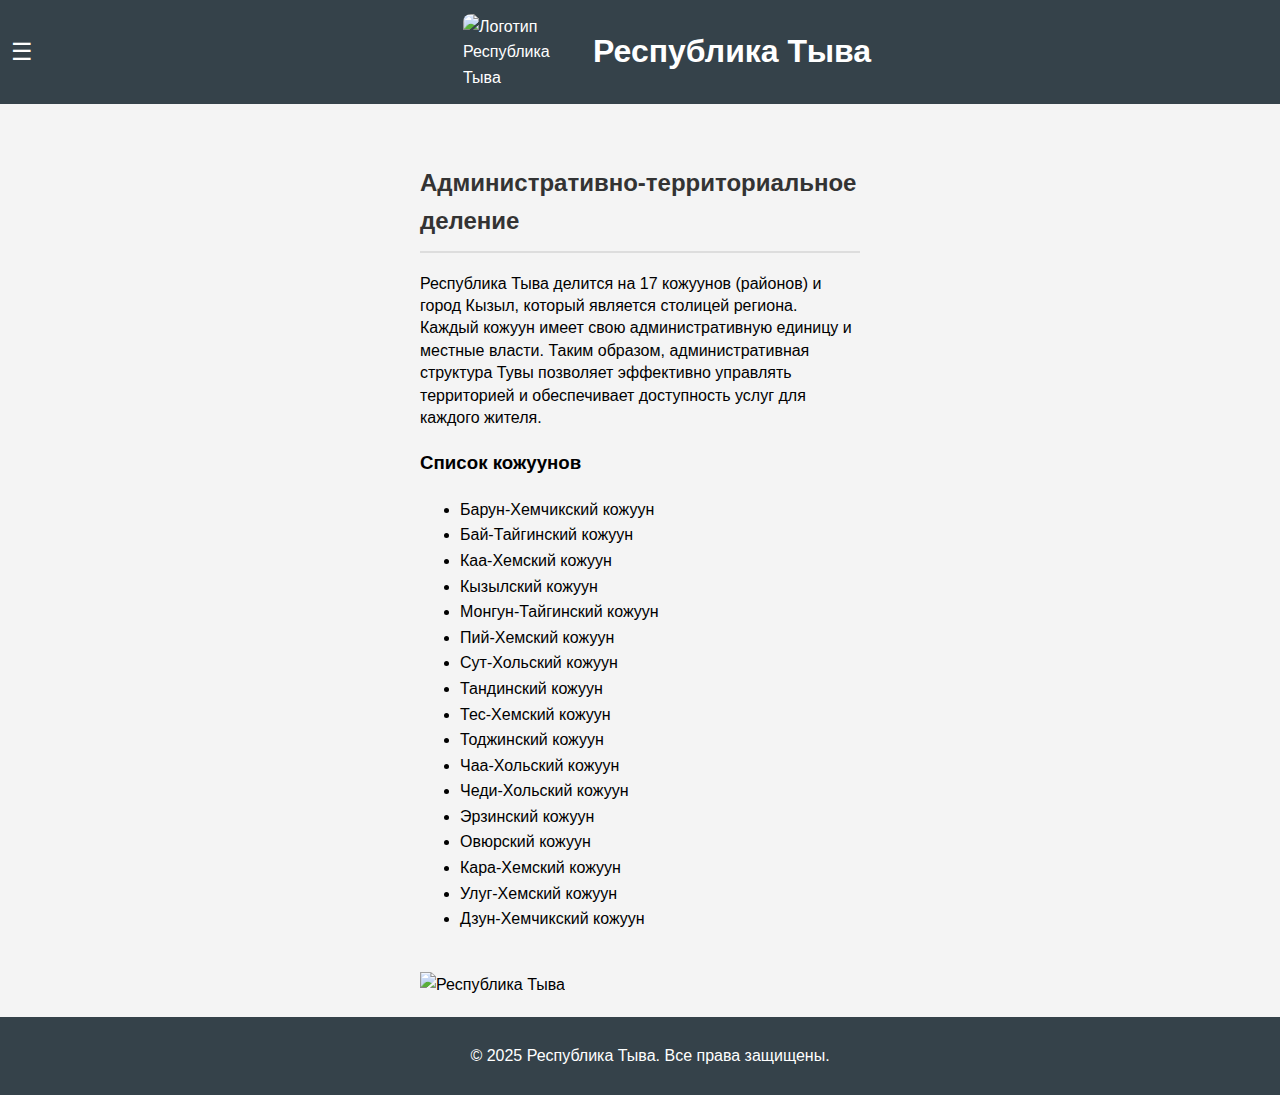
==== administration.html @ 895a4c81 "Add files via upload" ====
<!DOCTYPE html>
<html lang="ru">
<head>
    <meta charset="UTF-8">
    <meta name="viewport" content="width=device-width, initial-scale=1.0">
    <title>Республика Тыва</title>
    <link rel="stylesheet" href="styles.css">
    <style>
        #info {
            display: flex;
            align-items: flex-start;
            margin-top: 20px;
        }
        #info img {
            max-width: 600px; 
            height: auto;
            margin-right: 20px; 
        }
        #info p {
            line-height: 1.4; 
        }
        #info p.first {
            font-size: 1.2em;
        }
        main {
            margin: 0 400px; 
        }
        
    </style>
</head>
<body onclick="closeMenu(event)">
    <header>
        <button class="menu-toggle" onclick="toggleMenu(event)">☰</button>
        <div class="logo">
            <img src="images/logo.jpg" alt="Логотип Республика Тыва">
            <h1>Республика Тыва</h1>
        </div>        
    </header>
    
    <nav id="nav">
        <ul>
            <li><a href="index.html" onclick="closeMenu(event)">Главная</a></li>
            <li><a href="history.html" target="_self" onclick="closeMenu(event)">История</a></li>
            <li><a href="culture.html" target="_self" onclick="closeMenu(event)">Культура</a></li>
            <li><a href="symbols.html" target="_self" onclick="closeMenu(event)">Символика, гимн</a></li>
            <li><a href="population.html" target="_self" onclick="closeMenu(event)">Население</a></li>
            <li><a href="administration.html" target="_self" onclick="closeMenu(event)">Административно-территориальное деление</a></li>
            <li><a href="sights.html" target="_self" onclick="closeMenu(event)">Достопримечательности</a></li>
        </ul>
    </nav>

    <main>
        <section id="home">
            <div id="info">
                <div>
                    <h2>Административно-территориальное деление</h2>
                    <p>Республика Тыва делится на 17 кожуунов (районов) и город Кызыл, который является столицей региона. Каждый кожуун имеет свою административную единицу и местные власти. Таким образом, административная структура Тувы позволяет эффективно управлять территорией и обеспечивает доступность услуг для каждого жителя.</p>

                    <h3>Список кожуунов</h3>
                    <ul>
                        <li>Барун-Хемчикский кожуун</li>
                        <li>Бай-Тайгинский кожуун</li>
                        <li>Каа-Хемский кожуун</li>
                        <li>Кызылский кожуун</li>
                        <li>Монгун-Тайгинский кожуун</li>
                        <li>Пий-Хемский кожуун</li>
                        <li>Сут-Хольский кожуун</li>
                        <li>Тандинский кожуун</li>
                        <li>Тес-Хемский кожуун</li>
                        <li>Тоджинский кожуун</li>
                        <li>Чаа-Хольский кожуун</li>
                        <li>Чеди-Хольский кожуун</li>
                        <li>Эрзинский кожуун</li>
                        <li>Овюрский кожуун</li>
                        <li>Кара-Хемский кожуун</li>
                        <li>Улуг-Хемский кожуун</li>
                        <li>Дзун-Хемчикский кожуун</li>
                    </ul>
                    <div style="margin-bottom: 40px;"></div>
                    <img src="images/12.png" alt="Республика Тыва" />
                </div>
            </div>
        </section>
    </main>

    <footer>
        <p>&copy; 2025 Республика Тыва. Все права защищены.</p>
    </footer>

    <script>
        function toggleMenu(event) {
            event.stopPropagation();
            const nav = document.getElementById('nav');
            nav.classList.toggle('active');
        }

        function closeMenu(event) {
            const nav = document.getElementById('nav');
            if (nav.classList.contains('active')) {
                nav.classList.remove('active');
            }
        }
    </script>
</body>
</html>
---- styles.css ----
body {
    font-family: Arial, sans-serif;
    line-height: 1.6;
    margin: 0;
    padding: 0;
    background-color: #f4f4f4;
}

header {
    background: #35424a;
    color: #ffffff;
    padding: 5px;
    display: flex; 
    align-items: center;
}

.menu-toggle {
    background: none;
    border: none;
    color: #ffffff;
    font-size: 24px;
    cursor: pointer;
    margin-right: 20px; 
}

.logo {
    display: flex;
    align-items: center;
    justify-content: center; 
    flex-grow: 1; 
}

.logo img {
    width: 100px;
    height: auto;
    margin-right: 30px;
    border-radius: 8px; 
}

nav {
    position: fixed;
    top: 0;
    left: -200px; 
    width: 200px;
    height: 100%;
    background: #35424a;
    transition: left 0.3s;
    z-index: 1000; 
}

nav ul {
    list-style: none;
    padding: 0;
    margin-top: 60px; 
}

nav ul li {
    display: block; 
}

nav ul li a {
    display: block;
    padding: 10px;
    color: #ffffff;
    text-decoration: none;
}

nav.active {
    left: 0; 
}

main {
    padding: 20px;
}

footer {
    text-align: center;
    padding: 10px;
    background: #35424a;
    color: #ffffff;
    position: relative;
    width: 100%;
}
h2 {
    color: #333;
    font-family: Arial, sans-serif;
    border-bottom: 2px solid #DDD; 
    padding-bottom: 10px; 
}
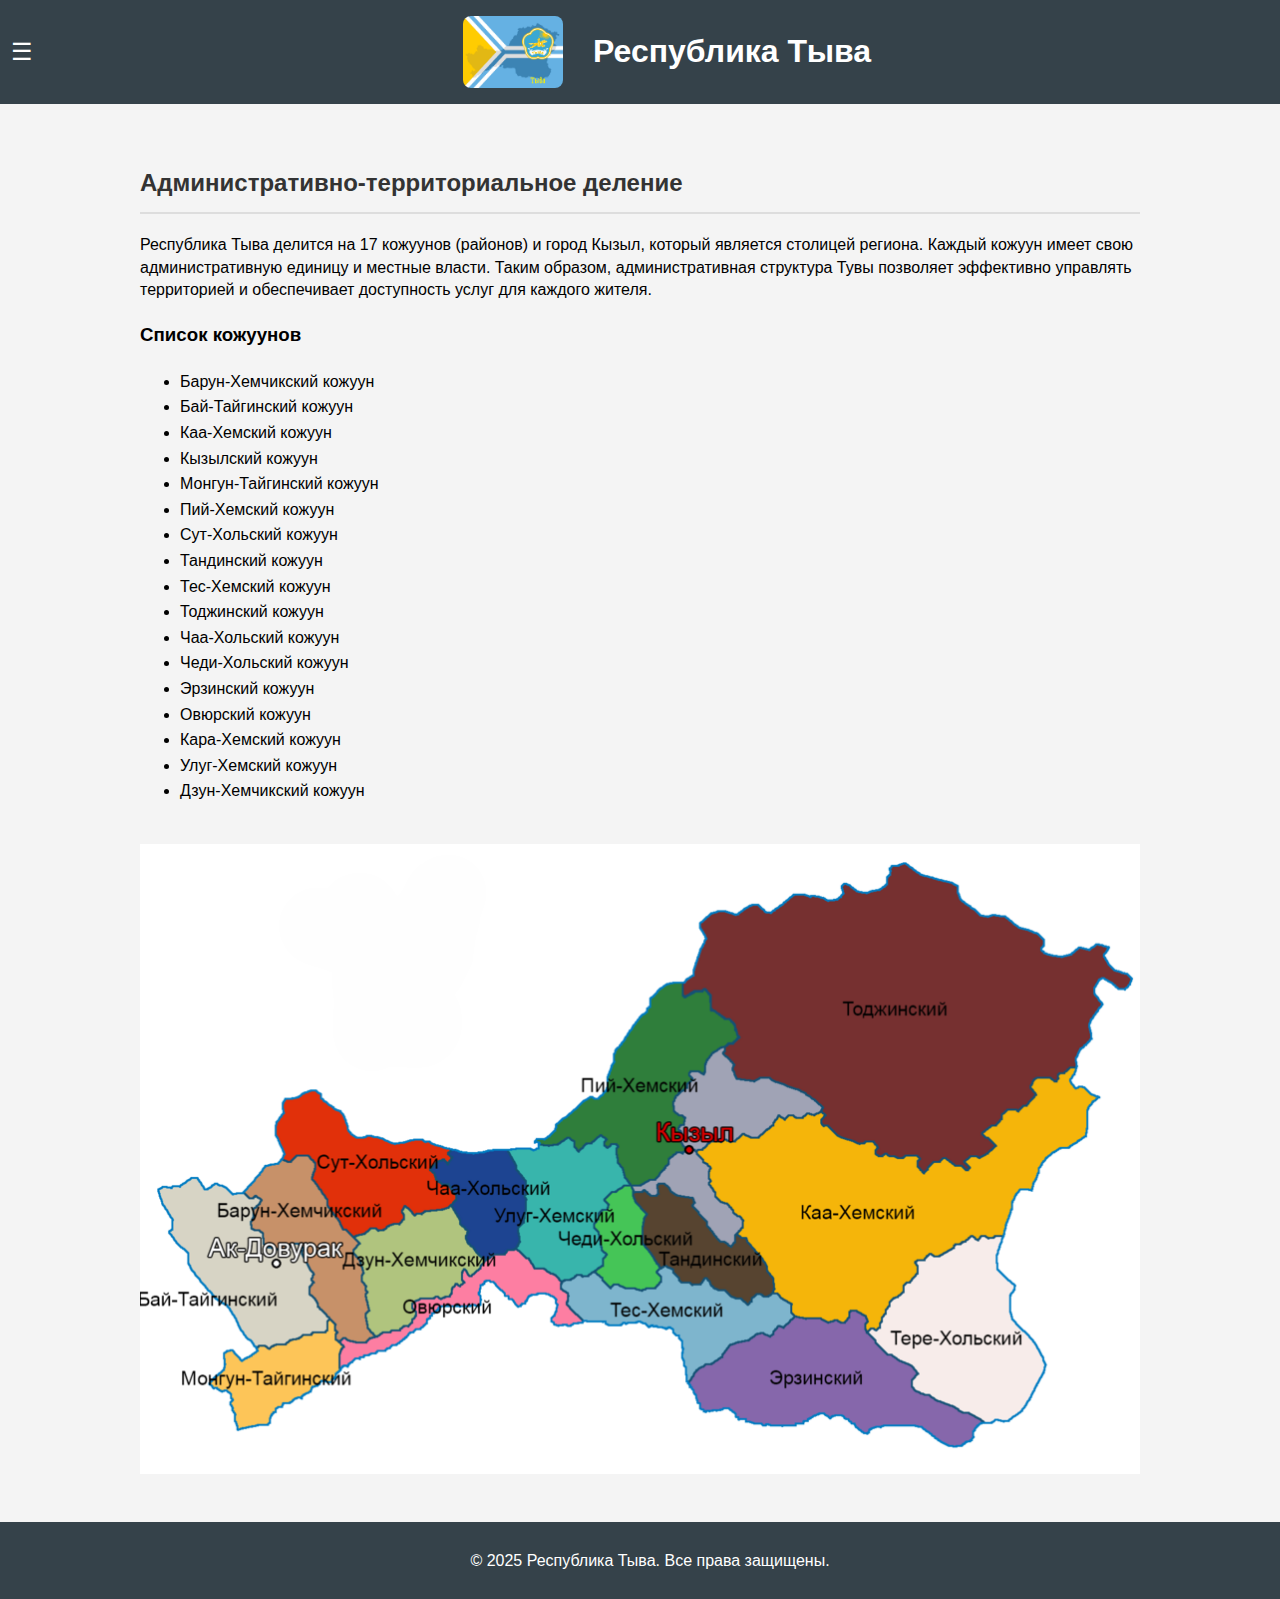
==== commit 1a5990d1: "Update administration.html" ====
--- a/administration.html
+++ b/administration.html
@@ -6,26 +6,7 @@
     <title>Республика Тыва</title>
     <link rel="stylesheet" href="styles.css">
     <style>
-        #info {
-            display: flex;
-            align-items: flex-start;
-            margin-top: 20px;
-        }
-        #info img {
-            max-width: 600px; 
-            height: auto;
-            margin-right: 20px; 
-        }
-        #info p {
-            line-height: 1.4; 
-        }
-        #info p.first {
-            font-size: 1.2em;
-        }
-        main {
-            margin: 0 400px; 
-        }
-        
+       
     </style>
 </head>
 <body onclick="closeMenu(event)">
--- a/styles.css
+++ b/styles.css
@@ -71,6 +71,8 @@
 
 main {
     padding: 20px;
+    margin: 0 auto; /* Центрирование main на больших экранах */
+    max-width: 1000px; /* Ограничение ширины для удобства чтения */
 }
 
 footer {
@@ -81,9 +83,71 @@
     position: relative;
     width: 100%;
 }
+
 h2 {
     color: #333;
     font-family: Arial, sans-serif;
     border-bottom: 2px solid #DDD; 
     padding-bottom: 10px; 
 }
+
+#info {
+    display: flex;
+    align-items: flex-start;
+    margin-top: 20px;
+    flex-wrap: wrap; /* Позволяет элементам переноситься */
+}
+
+#info img {
+    max-width: 100%;
+    height: auto;
+    margin-right: 20px;
+    margin-bottom: 20px; /* Отступ снизу для изображений */
+}
+
+#info p {
+    line-height: 1.4;
+    margin: 15px 0;
+    flex: 1; /* Растягивает абзац на всю ширину контейнера */
+}
+
+#info p.first {
+    font-size: 1.2em;
+}
+
+/* Адаптивность для мобильных устройств */
+@media (max-width: 600px) {
+    #info {
+        flex-direction: column; /* Переключение на вертикальную колонку */
+        align-items: center; /* Центрирование контента */
+    }
+
+    #info img {
+        margin-right: 0; /* Убираем отступ справа */
+    }
+
+    .title {
+        font-size: 1.5em;
+    }
+
+    .text {
+        font-size: 1em;
+    }
+
+    .footer-text {
+        font-size: 0.8em;
+    }
+
+    .logo img {
+        width: 40px; /* Изменение размеров изображения на мобильных */
+        height: auto;
+    }
+
+    .logo h1 {
+        font-size: 1.2em; /* Изменение размера текста на мобильных */
+    }
+    
+    main {
+        padding: 10px; /* Уменьшение отступа по краям */
+    }
+}
